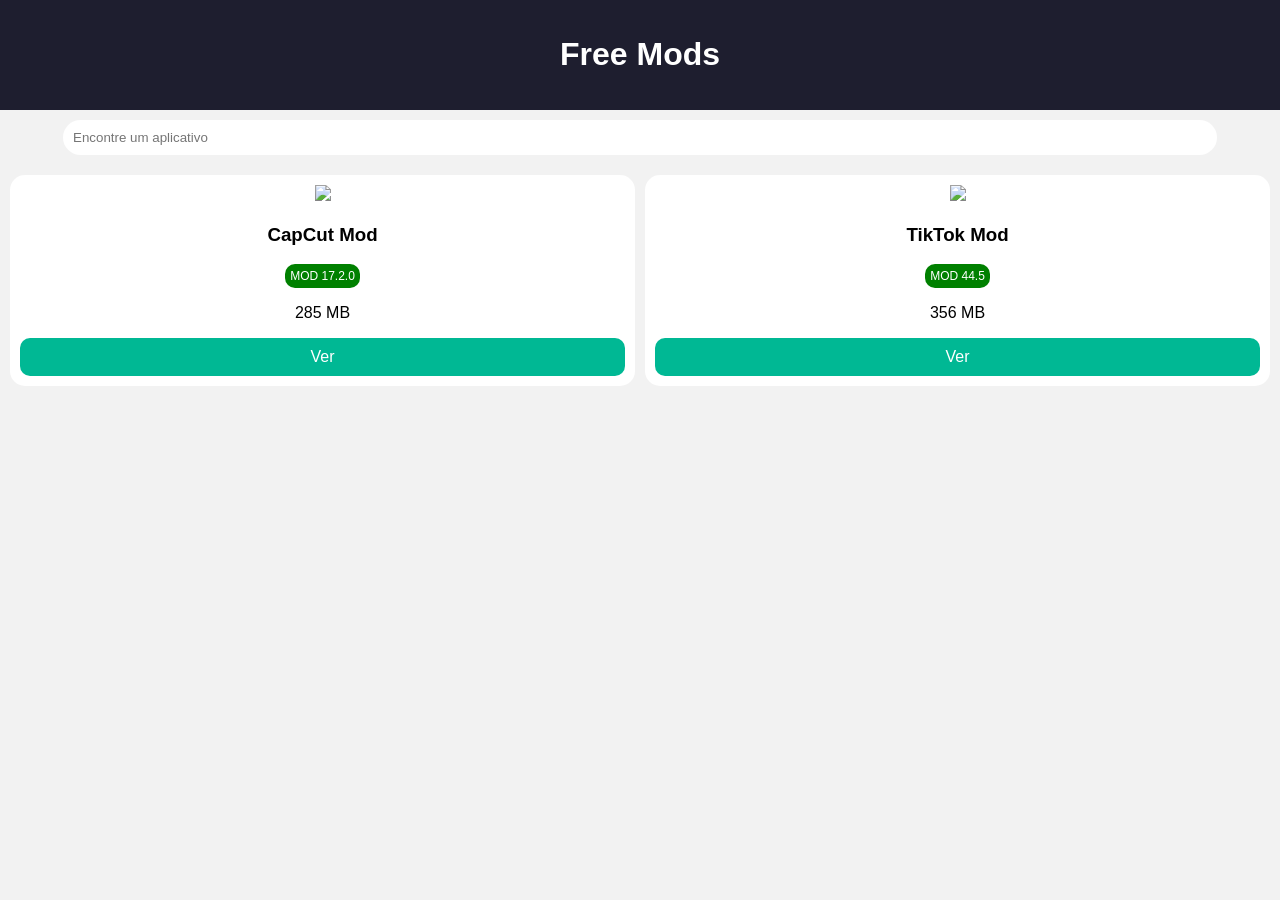
==== index.html @ 383ba077 "Add files via upload" ====
<!DOCTYPE html>
<html lang="pt-br">
<head>
<meta charset="UTF-8">
<title>Free Mods</title>
<link rel="stylesheet" href="style.css">
</head>

<body>

<header>
  <h1>Free Mods</h1>
</header>

<div class="search">
  <input type="text" placeholder="Encontre um aplicativo">
</div>

<div class="grid">

  <div class="card">
    <img src="https://via.placeholder.com/100">
    <h3>CapCut Mod</h3>
    <span class="tag">MOD 17.2.0</span>
    <p>285 MB</p>
    <a href="app.html">Ver</a>
  </div>

  <div class="card">
    <img src="https://via.placeholder.com/100">
    <h3>TikTok Mod</h3>
    <span class="tag">MOD 44.5</span>
    <p>356 MB</p>
    <a href="app.html">Ver</a>
  </div>

</div>

</body>
</html>
---- style.css ----
body {
  font-family: Arial;
  margin: 0;
  background: #f2f2f2;
}

header {
  background: #1e1e2f;
  color: white;
  padding: 15px;
  text-align: center;
}

.search {
  padding: 10px;
  text-align: center;
}

.search input {
  width: 90%;
  padding: 10px;
  border-radius: 20px;
  border: none;
}

.grid {
  display: grid;
  grid-template-columns: repeat(2, 1fr);
  gap: 10px;
  padding: 10px;
}

.card {
  background: white;
  padding: 10px;
  border-radius: 15px;
  text-align: center;
}

.card img {
  width: 80px;
}

.tag {
  display: inline-block;
  background: green;
  color: white;
  padding: 5px;
  border-radius: 10px;
  font-size: 12px;
}

.card a {
  display: block;
  margin-top: 10px;
  background: #00b894;
  color: white;
  padding: 10px;
  border-radius: 10px;
  text-decoration: none;
}

.app-box {
  padding: 20px;
}

.btn {
  display: block;
  margin: 10px 0;
  background: #00b894;
  color: white;
  padding: 12px;
  border-radius: 10px;
  text-align: center;
  text-decoration: none;
}

.telegram {
  background: #0984e3;
}
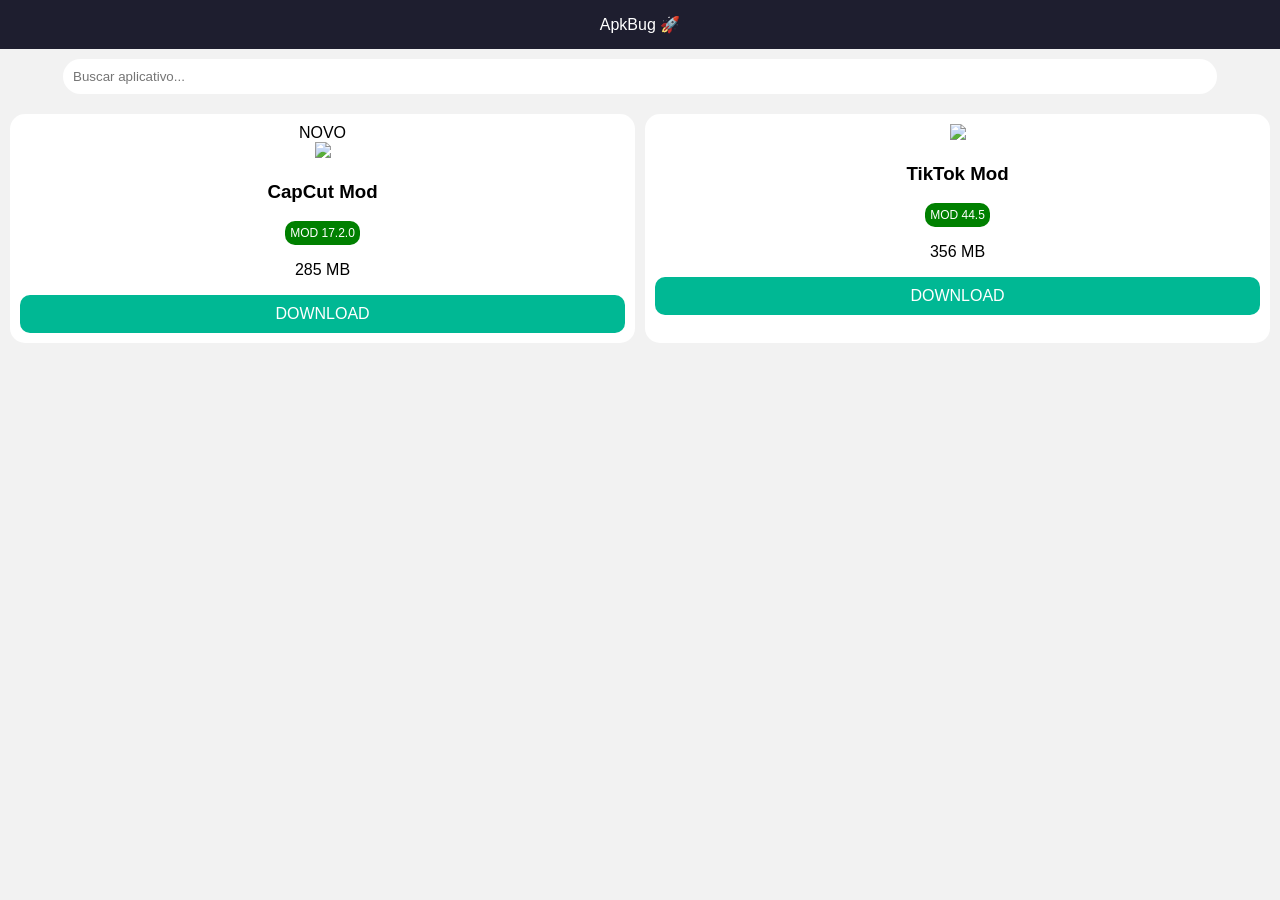
==== commit bcaf0ef6: "Update index.html" ====
--- a/index.html
+++ b/index.html
@@ -2,39 +2,39 @@
 <html lang="pt-br">
 <head>
 <meta charset="UTF-8">
-<title>Free Mods</title>
+<title>ApkBug</title>
 <link rel="stylesheet" href="style.css">
 </head>
 
 <body>
 
-<header>
-  <h1>Free Mods</h1>
-</header>
+<header>ApkBug 🚀</header>
 
 <div class="search">
-  <input type="text" placeholder="Encontre um aplicativo">
+  <input type="text" placeholder="Buscar aplicativo...">
 </div>
 
 <div class="grid">
 
   <div class="card">
-    <img src="https://via.placeholder.com/100">
+    <div class="novo">NOVO</div>
+    <img src="https://cdn-icons-png.flaticon.com/512/5968/5968525.png">
     <h3>CapCut Mod</h3>
     <span class="tag">MOD 17.2.0</span>
     <p>285 MB</p>
-    <a href="app.html">Ver</a>
+    <a href="app.html">DOWNLOAD</a>
   </div>
 
   <div class="card">
-    <img src="https://via.placeholder.com/100">
+    <img src="https://cdn-icons-png.flaticon.com/512/3046/3046121.png">
     <h3>TikTok Mod</h3>
     <span class="tag">MOD 44.5</span>
     <p>356 MB</p>
-    <a href="app.html">Ver</a>
+    <a href="app.html">DOWNLOAD</a>
   </div>
 
 </div>
 
+<script src="script.js"></script>
 </body>
-</html>+</html>
